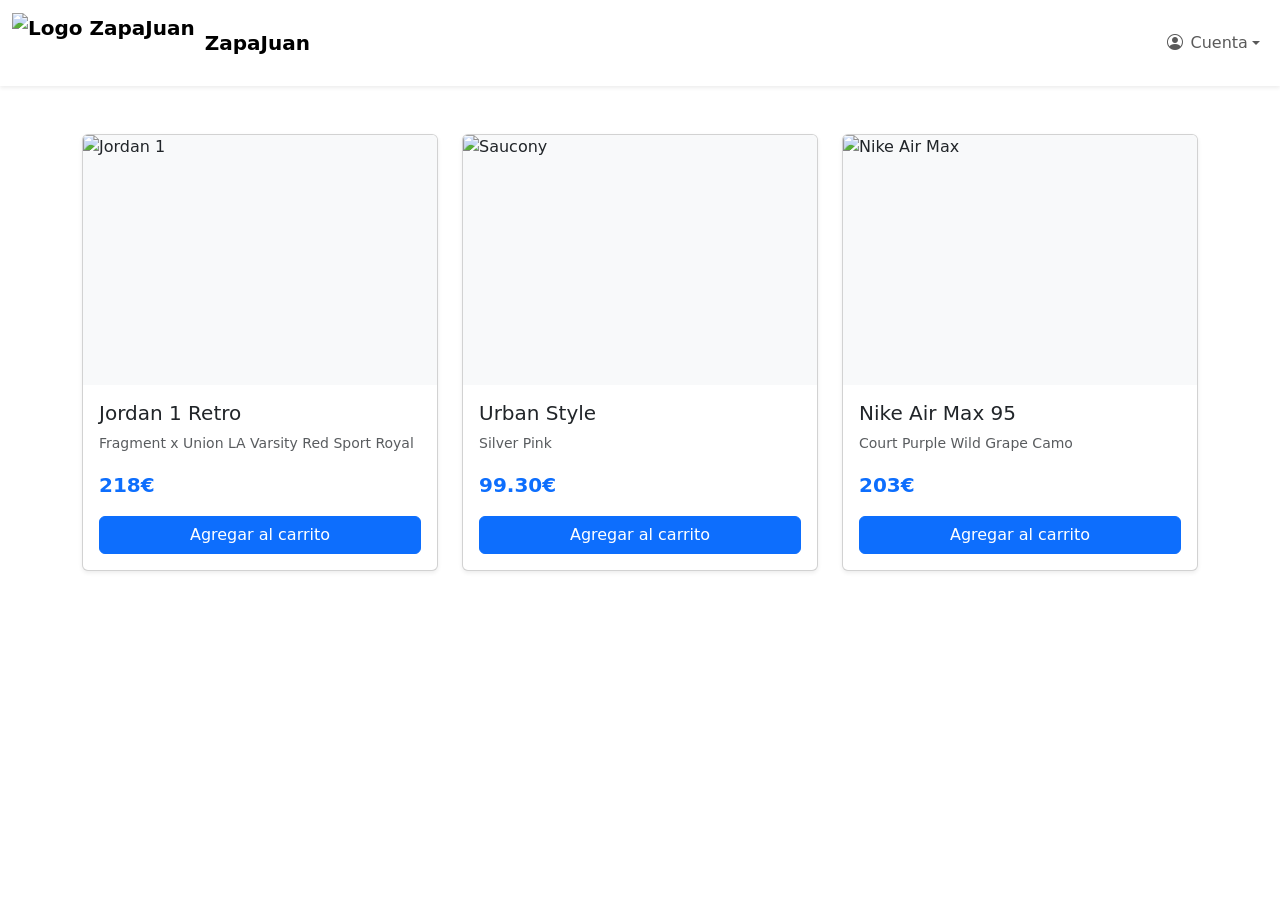
==== src/main/resources/templates/html/index.html @ d6b1b7e2 "corrigiendo estructura 3" ====
<!DOCTYPE html>
<html lang="es">
<head>
    <meta charset="UTF-8">
    <meta name="viewport" content="width=device-width, initial-scale=1.0">
    <link href="https://cdn.jsdelivr.net/npm/bootstrap@5.3.0/dist/css/bootstrap.min.css" rel="stylesheet">
    <link rel="stylesheet" href="https://cdn.jsdelivr.net/npm/bootstrap-icons@1.11.0/font/bootstrap-icons.css">
    
    <link rel="stylesheet" href="/css/index.css">
    
    <title>ZapaJuan - Tienda de Zapatillas</title>
</head>
<body>

    <nav class="navbar navbar-expand-lg sticky-top bg-white shadow-sm">
        <div class="container-fluid">
            <a class="navbar-brand fw-bold fs-5 d-flex align-items-center" href="/">
                <img src="/imagenes/logoTienda.png" alt="Logo ZapaJuan" style="height: 60px; width: auto; margin-right: 10px;">
                <span class="brand-text">ZapaJuan</span>
            </a>
            <button class="navbar-toggler" type="button" data-bs-toggle="collapse" data-bs-target="#navbarNav">
                <span class="navbar-toggler-icon"></span>
            </button>
            <div class="collapse navbar-collapse" id="navbarNav">
                <ul class="navbar-nav ms-auto">
                    <li class="nav-item dropdown">
                        <a class="nav-link dropdown-toggle d-flex align-items-center" href="#" id="accountDropdown" role="button" data-bs-toggle="dropdown">
                            <i class="bi bi-person-circle me-2"></i>Cuenta
                        </a>
                        <ul class="dropdown-menu dropdown-menu-end" aria-labelledby="accountDropdown">
                            <li>
                                <a class="dropdown-item" href="/login">
                                    <i class="bi bi-door-open me-2"></i>Iniciar Sesión
                                </a>
                            </li>
                            <li><hr class="dropdown-divider"></li>
                            <li>
                                <a class="dropdown-item" href="/register">
                                    <i class="bi bi-person-plus me-2"></i>Registrarse
                                </a>
                            </li>
                        </ul>
                    </li>
                </ul>
            </div>
        </div>
    </nav>

    <main>
        <div class="container mt-5 mb-5">
            <div class="row g-4">
                <div class="col-md-6 col-lg-4">
                    <div class="card h-100 shadow-sm">
                        <img src="/imagenes/jordan 1 retro.png" class="card-img-top" alt="Jordan 1" style="height: 250px; object-fit: contain; background: #f8f9fa;">
                        <div class="card-body d-flex flex-column">
                            <h5 class="card-title">Jordan 1 Retro</h5>
                            <p class="card-text text-muted small">Fragment x Union LA Varsity Red Sport Royal</p>
                            <p class="fw-bold text-primary fs-5 mt-auto">218€</p>
                            <button class="btn btn-primary w-100">Agregar al carrito</button>
                        </div>
                    </div>
                </div>

                <div class="col-md-6 col-lg-4">
                    <div class="card h-100 shadow-sm">
                        <img src="/imagenes/Saucony ProGrid Omni 9.jpg" class="card-img-top" alt="Saucony" style="height: 250px; object-fit: contain; background: #f8f9fa;">
                        <div class="card-body d-flex flex-column">
                            <h5 class="card-title">Urban Style</h5>
                            <p class="card-text text-muted small">Silver Pink</p>
                            <p class="fw-bold text-primary fs-5 mt-auto">99.30€</p>
                            <button class="btn btn-primary w-100">Agregar al carrito</button>
                        </div>
                    </div>
                </div>

                <div class="col-md-6 col-lg-4">
                    <div class="card h-100 shadow-sm">
                        <img src="/imagenes/arimax.jpg" class="card-img-top" alt="Nike Air Max" style="height: 250px; object-fit: contain; background: #f8f9fa;">
                        <div class="card-body d-flex flex-column">
                            <h5 class="card-title">Nike Air Max 95</h5>
                            <p class="card-text text-muted small">Court Purple Wild Grape Camo</p>
                            <p class="fw-bold text-primary fs-5 mt-auto">203€</p>
                            <button class="btn btn-primary w-100">Agregar al carrito</button>
                        </div>
                    </div>
                </div>
                
                </div>
        </div>
    </main>

    <script src="https://cdn.jsdelivr.net/npm/bootstrap@5.3.0/dist/js/bootstrap.bundle.min.js"></script>
</body>
</html>
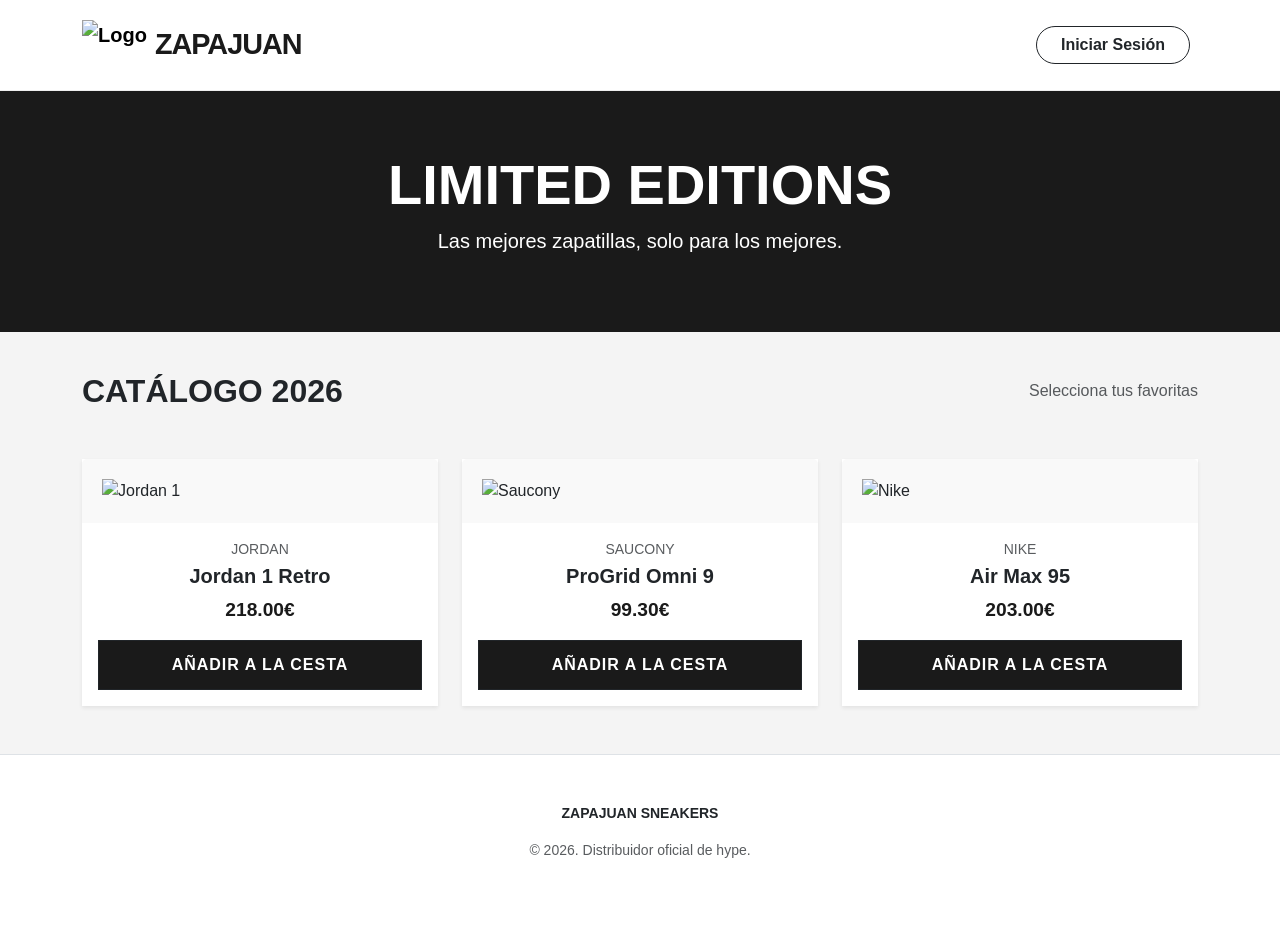
==== commit a2a86aab: "corrigiendo proyecto" ====
--- a/src/main/resources/templates/html/index.html
+++ b/src/main/resources/templates/html/index.html
@@ -1,94 +1,163 @@
 <!DOCTYPE html>
-<html lang="es">
+<html lang="es" xmlns:th="http://www.thymeleaf.org">
 <head>
     <meta charset="UTF-8">
     <meta name="viewport" content="width=device-width, initial-scale=1.0">
     <link href="https://cdn.jsdelivr.net/npm/bootstrap@5.3.0/dist/css/bootstrap.min.css" rel="stylesheet">
     <link rel="stylesheet" href="https://cdn.jsdelivr.net/npm/bootstrap-icons@1.11.0/font/bootstrap-icons.css">
-    
-    <link rel="stylesheet" href="/css/index.css">
-    
-    <title>ZapaJuan - Tienda de Zapatillas</title>
+    <link rel="stylesheet" th:href="@{/css/index.css}">
+    <title>ZapaJuan | Premium Sneaker Shop</title>
+    <style>
+        :root { --main-dark: #1a1a1a; }
+        body { font-family: 'Inter', sans-serif; background-color: #f4f4f4; }
+        
+        /* Navbar Minimalista */
+        .custom-navbar { background: white; padding: 15px 0; border-bottom: 1px solid #eee; }
+        .brand-text { letter-spacing: -1px; font-size: 1.8rem; color: var(--main-dark); }
+        
+        /* Cards Estilo Boutique */
+        .card { 
+            border-radius: 0; /* Estilo moderno cuadrado */
+            transition: transform 0.3s ease, shadow 0.3s ease;
+            overflow: hidden;
+            border: 1px solid #eee;
+        }
+        .card:hover { 
+            transform: translateY(-10px); 
+            box-shadow: 0 20px 40px rgba(0,0,0,0.1) !important;
+        }
+        .card-img-top {
+            padding: 20px;
+            background: #f9f9f9;
+            transition: background 0.3s;
+        }
+        .card:hover .card-img-top { background: #fff; }
+        
+        .btn-dark {
+            background: var(--main-dark);
+            border-radius: 0;
+            text-transform: uppercase;
+            font-weight: bold;
+            letter-spacing: 1px;
+            padding: 12px;
+        }
+
+        /* Banner de Hero */
+        .hero-banner {
+            background: var(--main-dark);
+            color: white;
+            padding: 60px 0;
+            margin-bottom: 40px;
+            text-align: center;
+        }
+
+        /* Badge de precio */
+        .price-tag {
+            font-size: 1.2rem;
+            color: var(--main-dark);
+            font-weight: 800;
+        }
+
+        /* Botón de Checkout Flotante (Reemplaza al icono del carrito) */
+        .floating-checkout {
+            position: fixed;
+            bottom: 30px;
+            right: 30px;
+            z-index: 1000;
+            display: none; /* Se activa por JS */
+        }
+    </style>
 </head>
 <body>
 
-    <nav class="navbar navbar-expand-lg sticky-top bg-white shadow-sm">
-        <div class="container-fluid">
-            <a class="navbar-brand fw-bold fs-5 d-flex align-items-center" href="/">
-                <img src="/imagenes/logoTienda.png" alt="Logo ZapaJuan" style="height: 60px; width: auto; margin-right: 10px;">
-                <span class="brand-text">ZapaJuan</span>
+    <nav class="navbar navbar-expand-lg sticky-top custom-navbar">
+        <div class="container">
+            <a class="navbar-brand fw-bold d-flex align-items-center" th:href="@{/}">
+                <img th:src="@{/imagenes/logoTienda.png}" alt="Logo" style="height: 50px;">
+                <span class="brand-text ms-2">ZAPAJUAN</span>
             </a>
-            <button class="navbar-toggler" type="button" data-bs-toggle="collapse" data-bs-target="#navbarNav">
-                <span class="navbar-toggler-icon"></span>
-            </button>
-            <div class="collapse navbar-collapse" id="navbarNav">
-                <ul class="navbar-nav ms-auto">
-                    <li class="nav-item dropdown">
-                        <a class="nav-link dropdown-toggle d-flex align-items-center" href="#" id="accountDropdown" role="button" data-bs-toggle="dropdown">
-                            <i class="bi bi-person-circle me-2"></i>Cuenta
-                        </a>
-                        <ul class="dropdown-menu dropdown-menu-end" aria-labelledby="accountDropdown">
-                            <li>
-                                <a class="dropdown-item" href="/login">
-                                    <i class="bi bi-door-open me-2"></i>Iniciar Sesión
-                                </a>
-                            </li>
-                            <li><hr class="dropdown-divider"></li>
-                            <li>
-                                <a class="dropdown-item" href="/register">
-                                    <i class="bi bi-person-plus me-2"></i>Registrarse
-                                </a>
-                            </li>
-                        </ul>
-                    </li>
-                </ul>
+            
+            <div class="ms-auto d-flex align-items-center">
+                <a class="btn btn-outline-dark me-2 px-4 rounded-pill fw-bold" th:href="@{/login}">
+                    Iniciar Sesión
+                </a>
             </div>
         </div>
     </nav>
 
-    <main>
-        <div class="container mt-5 mb-5">
-            <div class="row g-4">
-                <div class="col-md-6 col-lg-4">
-                    <div class="card h-100 shadow-sm">
-                        <img src="/imagenes/jordan 1 retro.png" class="card-img-top" alt="Jordan 1" style="height: 250px; object-fit: contain; background: #f8f9fa;">
-                        <div class="card-body d-flex flex-column">
-                            <h5 class="card-title">Jordan 1 Retro</h5>
-                            <p class="card-text text-muted small">Fragment x Union LA Varsity Red Sport Royal</p>
-                            <p class="fw-bold text-primary fs-5 mt-auto">218€</p>
-                            <button class="btn btn-primary w-100">Agregar al carrito</button>
-                        </div>
+    <header class="hero-banner">
+        <div class="container">
+            <h1 class="display-4 fw-bold">LIMITED EDITIONS</h1>
+            <p class="lead">Las mejores zapatillas, solo para los mejores.</p>
+        </div>
+    </header>
+
+    <main class="container">
+        <div class="d-flex justify-content-between align-items-center mb-5">
+            <h2 class="fw-bold m-0">CATÁLOGO 2026</h2>
+            <span class="text-muted" id="items-info">Selecciona tus favoritas</span>
+        </div>
+
+        <div class="row g-4">
+            <div class="col-md-6 col-lg-4">
+                <div class="card h-100 shadow-sm border-0">
+                    <img th:src="@{/imagenes/jordan_1_retro.png}" class="card-img-top" alt="Jordan 1">
+                    <div class="card-body text-center">
+                        <p class="text-uppercase text-muted small mb-1">Jordan</p>
+                        <h5 class="fw-bold">Jordan 1 Retro</h5>
+                        <p class="price-tag">218.00€</p>
+                        <button class="btn btn-dark w-100 btn-add-cart" data-id="1" data-nombre="Jordan 1 Retro" data-precio="218">
+                            Añadir a la cesta
+                        </button>
                     </div>
                 </div>
+            </div>
 
-                <div class="col-md-6 col-lg-4">
-                    <div class="card h-100 shadow-sm">
-                        <img src="/imagenes/Saucony ProGrid Omni 9.jpg" class="card-img-top" alt="Saucony" style="height: 250px; object-fit: contain; background: #f8f9fa;">
-                        <div class="card-body d-flex flex-column">
-                            <h5 class="card-title">Urban Style</h5>
-                            <p class="card-text text-muted small">Silver Pink</p>
-                            <p class="fw-bold text-primary fs-5 mt-auto">99.30€</p>
-                            <button class="btn btn-primary w-100">Agregar al carrito</button>
-                        </div>
+            <div class="col-md-6 col-lg-4">
+                <div class="card h-100 shadow-sm border-0">
+                    <img th:src="@{/imagenes/Saucony_ProGrid_Omni_9.jpg}" class="card-img-top" alt="Saucony">
+                    <div class="card-body text-center">
+                        <p class="text-uppercase text-muted small mb-1">Saucony</p>
+                        <h5 class="fw-bold">ProGrid Omni 9</h5>
+                        <p class="price-tag">99.30€</p>
+                        <button class="btn btn-dark w-100 btn-add-cart" data-id="2" data-nombre="ProGrid Omni 9" data-precio="99.30">
+                            Añadir a la cesta
+                        </button>
                     </div>
                 </div>
+            </div>
 
-                <div class="col-md-6 col-lg-4">
-                    <div class="card h-100 shadow-sm">
-                        <img src="/imagenes/arimax.jpg" class="card-img-top" alt="Nike Air Max" style="height: 250px; object-fit: contain; background: #f8f9fa;">
-                        <div class="card-body d-flex flex-column">
-                            <h5 class="card-title">Nike Air Max 95</h5>
-                            <p class="card-text text-muted small">Court Purple Wild Grape Camo</p>
-                            <p class="fw-bold text-primary fs-5 mt-auto">203€</p>
-                            <button class="btn btn-primary w-100">Agregar al carrito</button>
-                        </div>
+            <div class="col-md-6 col-lg-4">
+                <div class="card h-100 shadow-sm border-0">
+                    <img th:src="@{/imagenes/arimax.jpg}" class="card-img-top" alt="Nike">
+                    <div class="card-body text-center">
+                        <p class="text-uppercase text-muted small mb-1">Nike</p>
+                        <h5 class="fw-bold">Air Max 95</h5>
+                        <p class="price-tag">203.00€</p>
+                        <button class="btn btn-dark w-100 btn-add-cart" data-id="3" data-nombre="Air Max 95" data-precio="203">
+                            Añadir a la cesta
+                        </button>
                     </div>
                 </div>
-                
-                </div>
-        </div>
+            </div>
+
+            </div>
     </main>
 
+	<div id="btn-finalizar" class="floating-checkout" style="display: none; position: fixed; bottom: 30px; right: 30px; z-index: 1000;">
+	    <a th:href="@{/login}" class="btn btn-primary btn-lg rounded-pill shadow-lg px-5 py-3 fw-bold">
+	        <i class="bi bi-bag-check-fill me-2"></i> FINALIZAR COMPRA (<span id="count-final">0</span>)
+	    </a>
+	</div>
+
+    <footer class="py-5 bg-white border-top mt-5">
+        <div class="container text-center text-muted small">
+            <p class="fw-bold text-dark">ZAPAJUAN SNEAKERS</p>
+            <p>&copy; 2026. Distribuidor oficial de hype.</p>
+        </div>
+    </footer>
+
     <script src="https://cdn.jsdelivr.net/npm/bootstrap@5.3.0/dist/js/bootstrap.bundle.min.js"></script>
+    <script th:src="@{/js/index-tienda.js}"></script>
 </body>
 </html>
